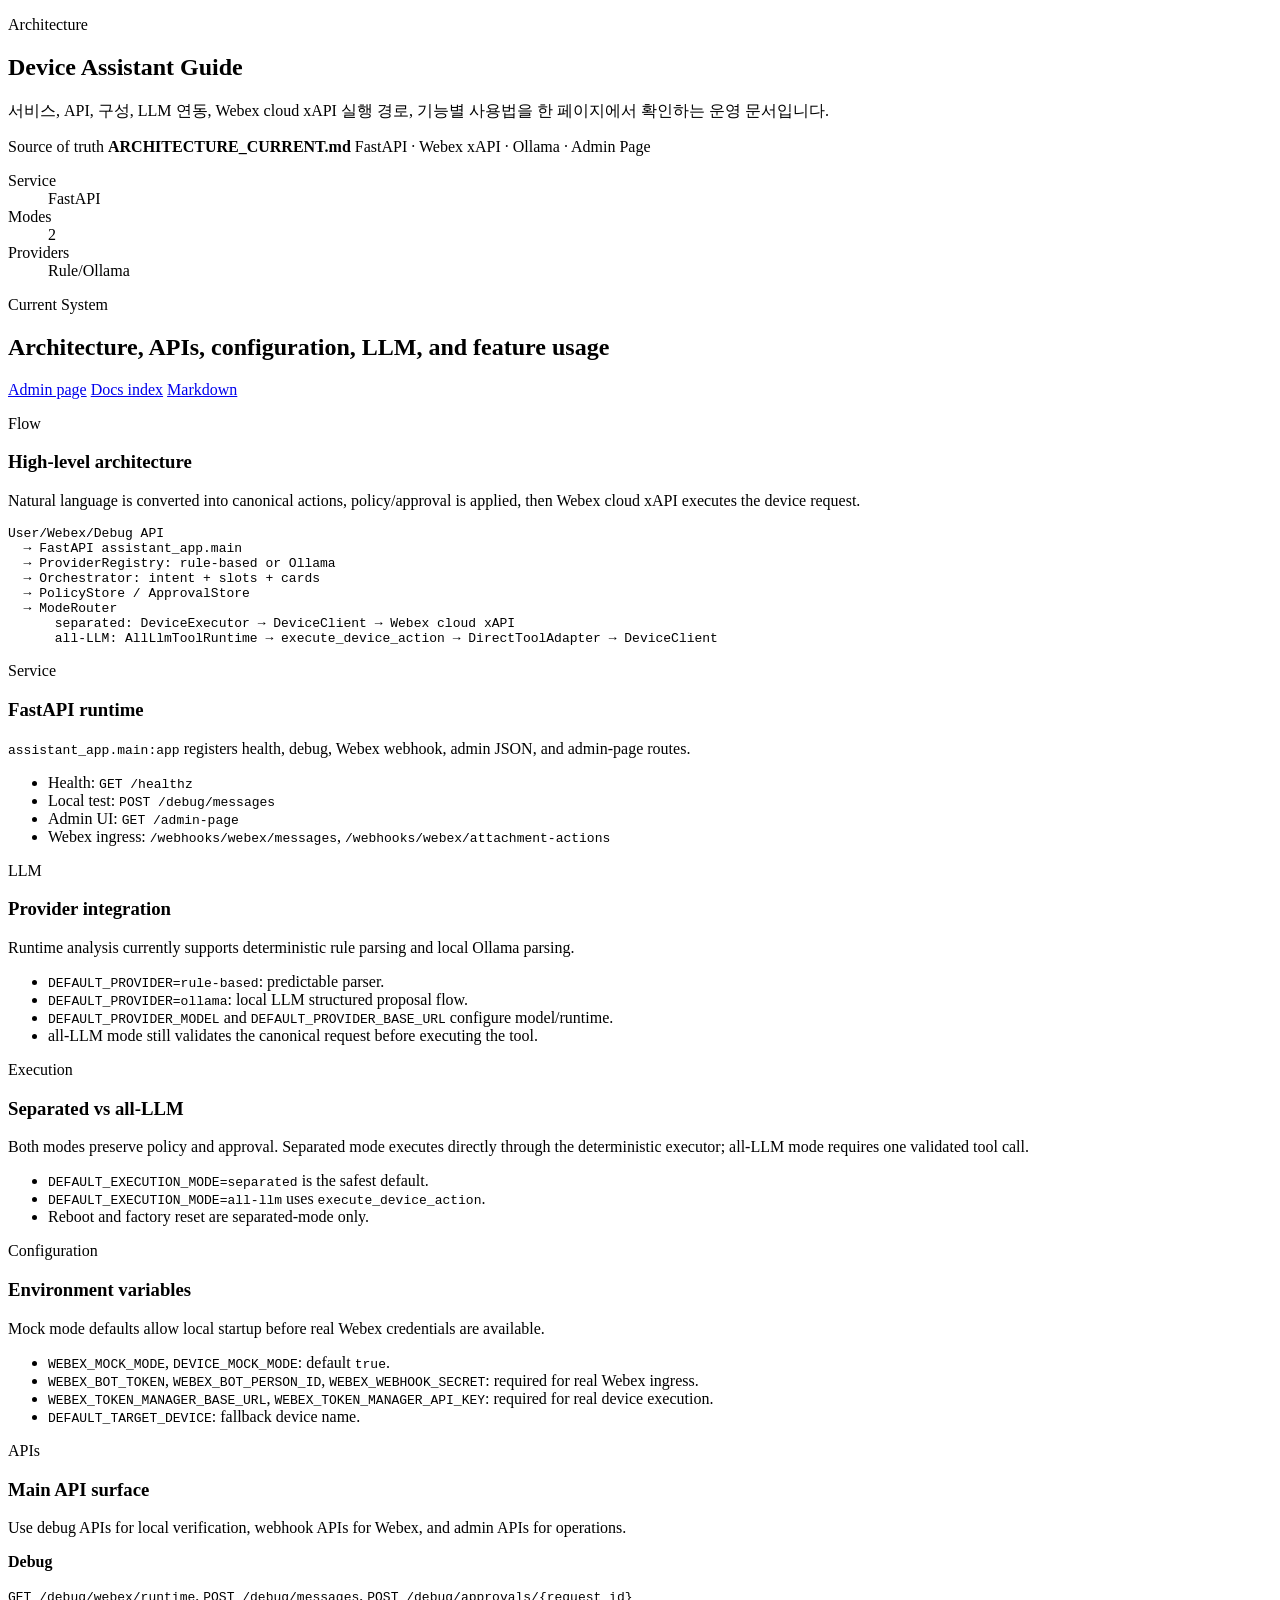
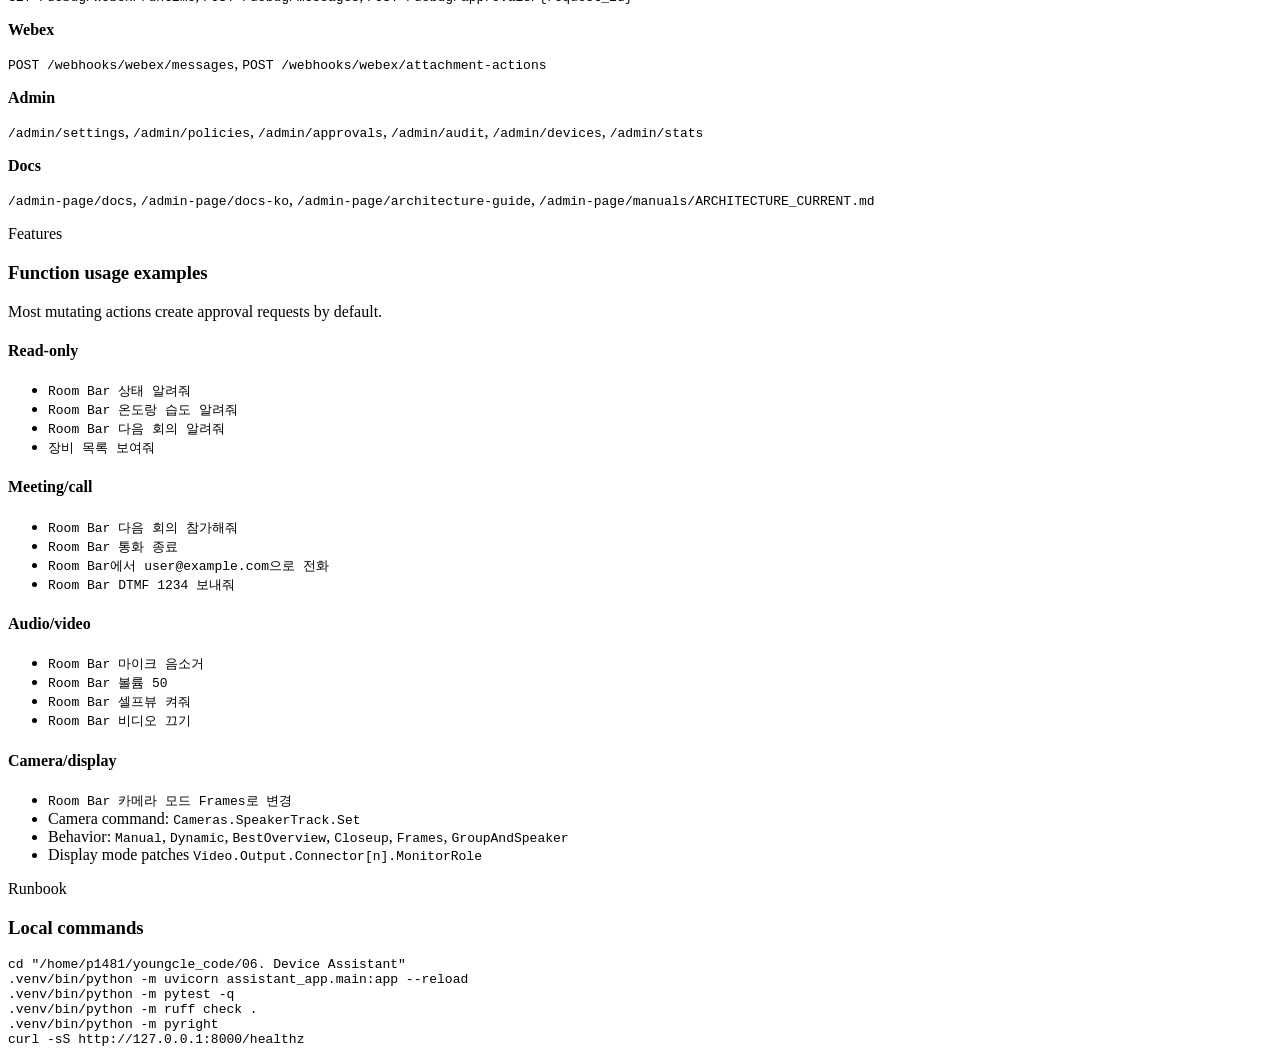
==== admin_page/static/architecture-guide.html @ 4a047dab "docs: add current architecture guide" ====
<!DOCTYPE html>
<html lang="ko">
  <head>
    <meta charset="utf-8" />
    <meta name="viewport" content="width=device-width, initial-scale=1" />
    <title>Webex Device Assistant Architecture Guide</title>
    <link rel="stylesheet" href="/admin-page/static/admin.css" />
  </head>
  <body>
    <div class="page-shell page-shell--docs">
      <aside class="hero-panel">
        <div class="hero-panel__glow"></div>
        <div class="hero-panel__content">
          <div>
            <p class="eyebrow">Architecture</p>
            <h1>Device Assistant Guide</h1>
            <p class="hero-copy">
              서비스, API, 구성, LLM 연동, Webex cloud xAPI 실행 경로, 기능별 사용법을 한 페이지에서 확인하는 운영 문서입니다.
            </p>
          </div>
          <div class="identity-card">
            <span class="identity-card__label">Source of truth</span>
            <strong>ARCHITECTURE_CURRENT.md</strong>
            <span class="identity-card__status">FastAPI · Webex xAPI · Ollama · Admin Page</span>
          </div>
          <dl class="hero-stats">
            <div><dt>Service</dt><dd>FastAPI</dd></div>
            <div><dt>Modes</dt><dd>2</dd></div>
            <div><dt>Providers</dt><dd>Rule/Ollama</dd></div>
          </dl>
        </div>
      </aside>

      <main class="dashboard">
        <header class="topbar">
          <div>
            <p class="eyebrow">Current System</p>
            <h2>Architecture, APIs, configuration, LLM, and feature usage</h2>
          </div>
          <div class="topbar__actions">
            <a class="button button--ghost" href="/admin-page">Admin page</a>
            <a class="button button--ghost" href="/admin-page/docs">Docs index</a>
            <a class="button" href="/admin-page/manuals/ARCHITECTURE_CURRENT.md">Markdown</a>
          </div>
        </header>

        <section class="panel">
          <div class="panel__header">
            <div>
              <p class="eyebrow">Flow</p>
              <h3>High-level architecture</h3>
            </div>
            <p class="panel__summary">Natural language is converted into canonical actions, policy/approval is applied, then Webex cloud xAPI executes the device request.</p>
          </div>
          <pre class="code-block"><code>User/Webex/Debug API
  → FastAPI assistant_app.main
  → ProviderRegistry: rule-based or Ollama
  → Orchestrator: intent + slots + cards
  → PolicyStore / ApprovalStore
  → ModeRouter
      separated: DeviceExecutor → DeviceClient → Webex cloud xAPI
      all-LLM: AllLlmToolRuntime → execute_device_action → DirectToolAdapter → DeviceClient</code></pre>
        </section>

        <section class="docs-grid" aria-label="Architecture cards">
          <article class="panel doc-card">
            <div class="section-heading">
              <p class="eyebrow">Service</p>
              <h3>FastAPI runtime</h3>
              <p><code>assistant_app.main:app</code> registers health, debug, Webex webhook, admin JSON, and admin-page routes.</p>
            </div>
            <ul class="docs-list">
              <li>Health: <code>GET /healthz</code></li>
              <li>Local test: <code>POST /debug/messages</code></li>
              <li>Admin UI: <code>GET /admin-page</code></li>
              <li>Webex ingress: <code>/webhooks/webex/messages</code>, <code>/webhooks/webex/attachment-actions</code></li>
            </ul>
          </article>

          <article class="panel doc-card">
            <div class="section-heading">
              <p class="eyebrow">LLM</p>
              <h3>Provider integration</h3>
              <p>Runtime analysis currently supports deterministic rule parsing and local Ollama parsing.</p>
            </div>
            <ul class="docs-list">
              <li><code>DEFAULT_PROVIDER=rule-based</code>: predictable parser.</li>
              <li><code>DEFAULT_PROVIDER=ollama</code>: local LLM structured proposal flow.</li>
              <li><code>DEFAULT_PROVIDER_MODEL</code> and <code>DEFAULT_PROVIDER_BASE_URL</code> configure model/runtime.</li>
              <li>all-LLM mode still validates the canonical request before executing the tool.</li>
            </ul>
          </article>

          <article class="panel doc-card">
            <div class="section-heading">
              <p class="eyebrow">Execution</p>
              <h3>Separated vs all-LLM</h3>
              <p>Both modes preserve policy and approval. Separated mode executes directly through the deterministic executor; all-LLM mode requires one validated tool call.</p>
            </div>
            <ul class="docs-list">
              <li><code>DEFAULT_EXECUTION_MODE=separated</code> is the safest default.</li>
              <li><code>DEFAULT_EXECUTION_MODE=all-llm</code> uses <code>execute_device_action</code>.</li>
              <li>Reboot and factory reset are separated-mode only.</li>
            </ul>
          </article>

          <article class="panel doc-card">
            <div class="section-heading">
              <p class="eyebrow">Configuration</p>
              <h3>Environment variables</h3>
              <p>Mock mode defaults allow local startup before real Webex credentials are available.</p>
            </div>
            <ul class="docs-list">
              <li><code>WEBEX_MOCK_MODE</code>, <code>DEVICE_MOCK_MODE</code>: default <code>true</code>.</li>
              <li><code>WEBEX_BOT_TOKEN</code>, <code>WEBEX_BOT_PERSON_ID</code>, <code>WEBEX_WEBHOOK_SECRET</code>: required for real Webex ingress.</li>
              <li><code>WEBEX_TOKEN_MANAGER_BASE_URL</code>, <code>WEBEX_TOKEN_MANAGER_API_KEY</code>: required for real device execution.</li>
              <li><code>DEFAULT_TARGET_DEVICE</code>: fallback device name.</li>
            </ul>
          </article>
        </section>

        <section class="panel">
          <div class="panel__header">
            <div>
              <p class="eyebrow">APIs</p>
              <h3>Main API surface</h3>
            </div>
            <p class="panel__summary">Use debug APIs for local verification, webhook APIs for Webex, and admin APIs for operations.</p>
          </div>
          <div class="docs-grid">
            <div class="callout"><strong>Debug</strong><p><code>GET /debug/webex/runtime</code>, <code>POST /debug/messages</code>, <code>POST /debug/approvals/{request_id}</code></p></div>
            <div class="callout"><strong>Webex</strong><p><code>POST /webhooks/webex/messages</code>, <code>POST /webhooks/webex/attachment-actions</code></p></div>
            <div class="callout"><strong>Admin</strong><p><code>/admin/settings</code>, <code>/admin/policies</code>, <code>/admin/approvals</code>, <code>/admin/audit</code>, <code>/admin/devices</code>, <code>/admin/stats</code></p></div>
            <div class="callout"><strong>Docs</strong><p><code>/admin-page/docs</code>, <code>/admin-page/docs-ko</code>, <code>/admin-page/architecture-guide</code>, <code>/admin-page/manuals/ARCHITECTURE_CURRENT.md</code></p></div>
          </div>
        </section>

        <section class="panel">
          <div class="panel__header">
            <div>
              <p class="eyebrow">Features</p>
              <h3>Function usage examples</h3>
            </div>
            <p class="panel__summary">Most mutating actions create approval requests by default.</p>
          </div>
          <div class="docs-grid">
            <article class="doc-card"><h4>Read-only</h4><ul class="docs-list"><li><code>Room Bar 상태 알려줘</code></li><li><code>Room Bar 온도랑 습도 알려줘</code></li><li><code>Room Bar 다음 회의 알려줘</code></li><li><code>장비 목록 보여줘</code></li></ul></article>
            <article class="doc-card"><h4>Meeting/call</h4><ul class="docs-list"><li><code>Room Bar 다음 회의 참가해줘</code></li><li><code>Room Bar 통화 종료</code></li><li><code>Room Bar에서 user@example.com으로 전화</code></li><li><code>Room Bar DTMF 1234 보내줘</code></li></ul></article>
            <article class="doc-card"><h4>Audio/video</h4><ul class="docs-list"><li><code>Room Bar 마이크 음소거</code></li><li><code>Room Bar 볼륨 50</code></li><li><code>Room Bar 셀프뷰 켜줘</code></li><li><code>Room Bar 비디오 끄기</code></li></ul></article>
            <article class="doc-card"><h4>Camera/display</h4><ul class="docs-list"><li><code>Room Bar 카메라 모드 Frames로 변경</code></li><li>Camera command: <code>Cameras.SpeakerTrack.Set</code></li><li>Behavior: <code>Manual</code>, <code>Dynamic</code>, <code>BestOverview</code>, <code>Closeup</code>, <code>Frames</code>, <code>GroupAndSpeaker</code></li><li>Display mode patches <code>Video.Output.Connector[n].MonitorRole</code></li></ul></article>
          </div>
        </section>

        <section class="panel">
          <div class="panel__header">
            <div>
              <p class="eyebrow">Runbook</p>
              <h3>Local commands</h3>
            </div>
          </div>
          <pre class="code-block"><code>cd "/home/p1481/youngcle_code/06. Device Assistant"
.venv/bin/python -m uvicorn assistant_app.main:app --reload
.venv/bin/python -m pytest -q
.venv/bin/python -m ruff check .
.venv/bin/python -m pyright
curl -sS http://127.0.0.1:8000/healthz</code></pre>
        </section>
      </main>
    </div>
  </body>
</html>
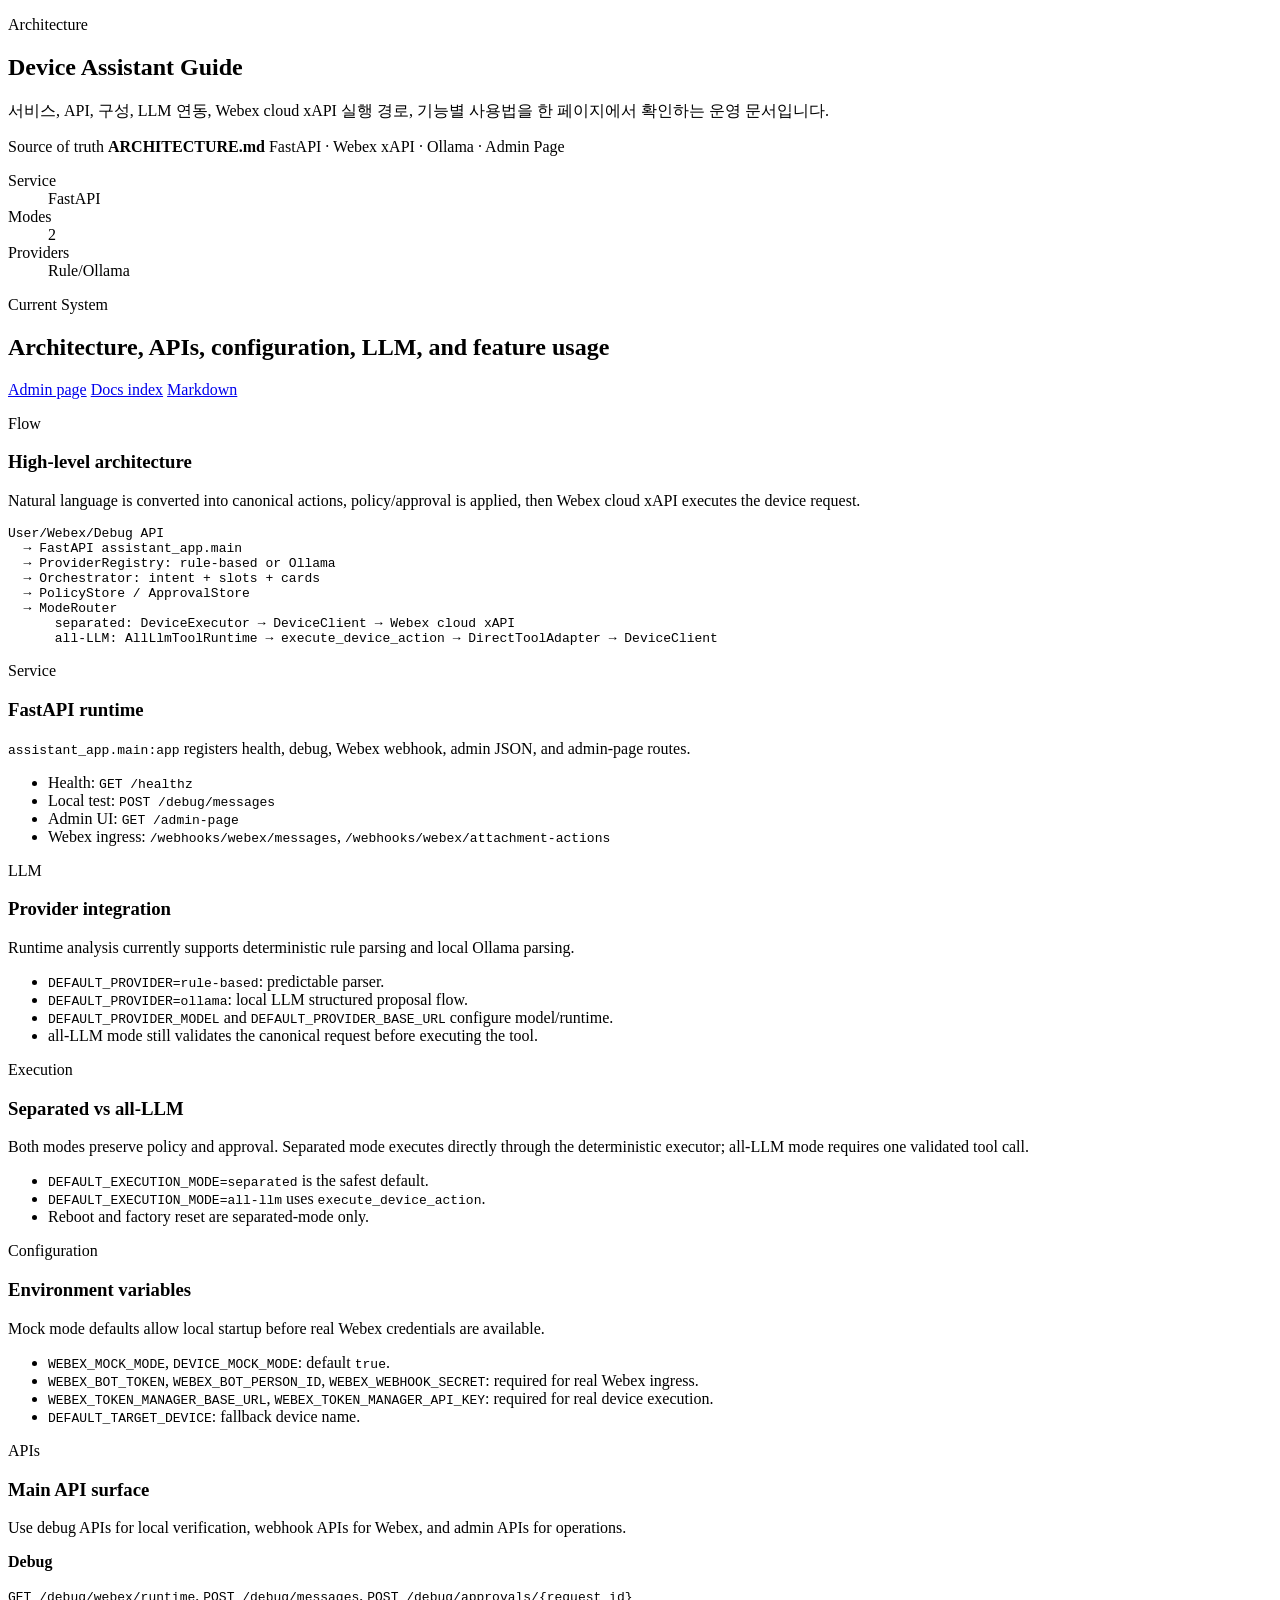
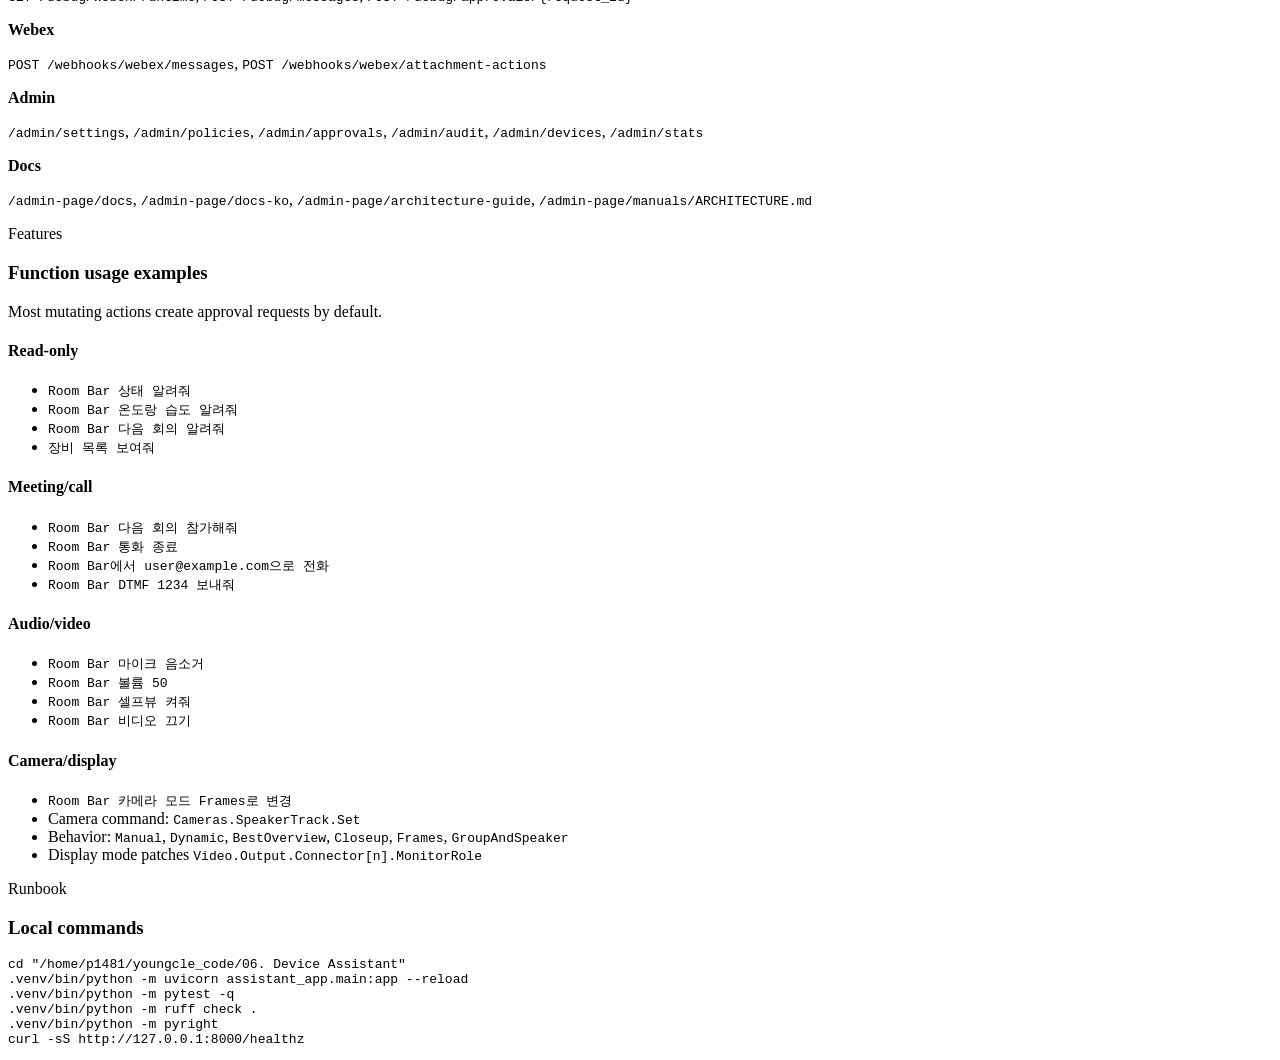
==== commit 0f845d4e: "docs: consolidate markdown manuals" ====
--- a/admin_page/static/architecture-guide.html
+++ b/admin_page/static/architecture-guide.html
@@ -20,7 +20,7 @@
           </div>
           <div class="identity-card">
             <span class="identity-card__label">Source of truth</span>
-            <strong>ARCHITECTURE_CURRENT.md</strong>
+            <strong>ARCHITECTURE.md</strong>
             <span class="identity-card__status">FastAPI · Webex xAPI · Ollama · Admin Page</span>
           </div>
           <dl class="hero-stats">
@@ -40,7 +40,7 @@
           <div class="topbar__actions">
             <a class="button button--ghost" href="/admin-page">Admin page</a>
             <a class="button button--ghost" href="/admin-page/docs">Docs index</a>
-            <a class="button" href="/admin-page/manuals/ARCHITECTURE_CURRENT.md">Markdown</a>
+            <a class="button" href="/admin-page/manuals/ARCHITECTURE.md">Markdown</a>
           </div>
         </header>
 
@@ -131,7 +131,7 @@
             <div class="callout"><strong>Debug</strong><p><code>GET /debug/webex/runtime</code>, <code>POST /debug/messages</code>, <code>POST /debug/approvals/{request_id}</code></p></div>
             <div class="callout"><strong>Webex</strong><p><code>POST /webhooks/webex/messages</code>, <code>POST /webhooks/webex/attachment-actions</code></p></div>
             <div class="callout"><strong>Admin</strong><p><code>/admin/settings</code>, <code>/admin/policies</code>, <code>/admin/approvals</code>, <code>/admin/audit</code>, <code>/admin/devices</code>, <code>/admin/stats</code></p></div>
-            <div class="callout"><strong>Docs</strong><p><code>/admin-page/docs</code>, <code>/admin-page/docs-ko</code>, <code>/admin-page/architecture-guide</code>, <code>/admin-page/manuals/ARCHITECTURE_CURRENT.md</code></p></div>
+            <div class="callout"><strong>Docs</strong><p><code>/admin-page/docs</code>, <code>/admin-page/docs-ko</code>, <code>/admin-page/architecture-guide</code>, <code>/admin-page/manuals/ARCHITECTURE.md</code></p></div>
           </div>
         </section>
 
